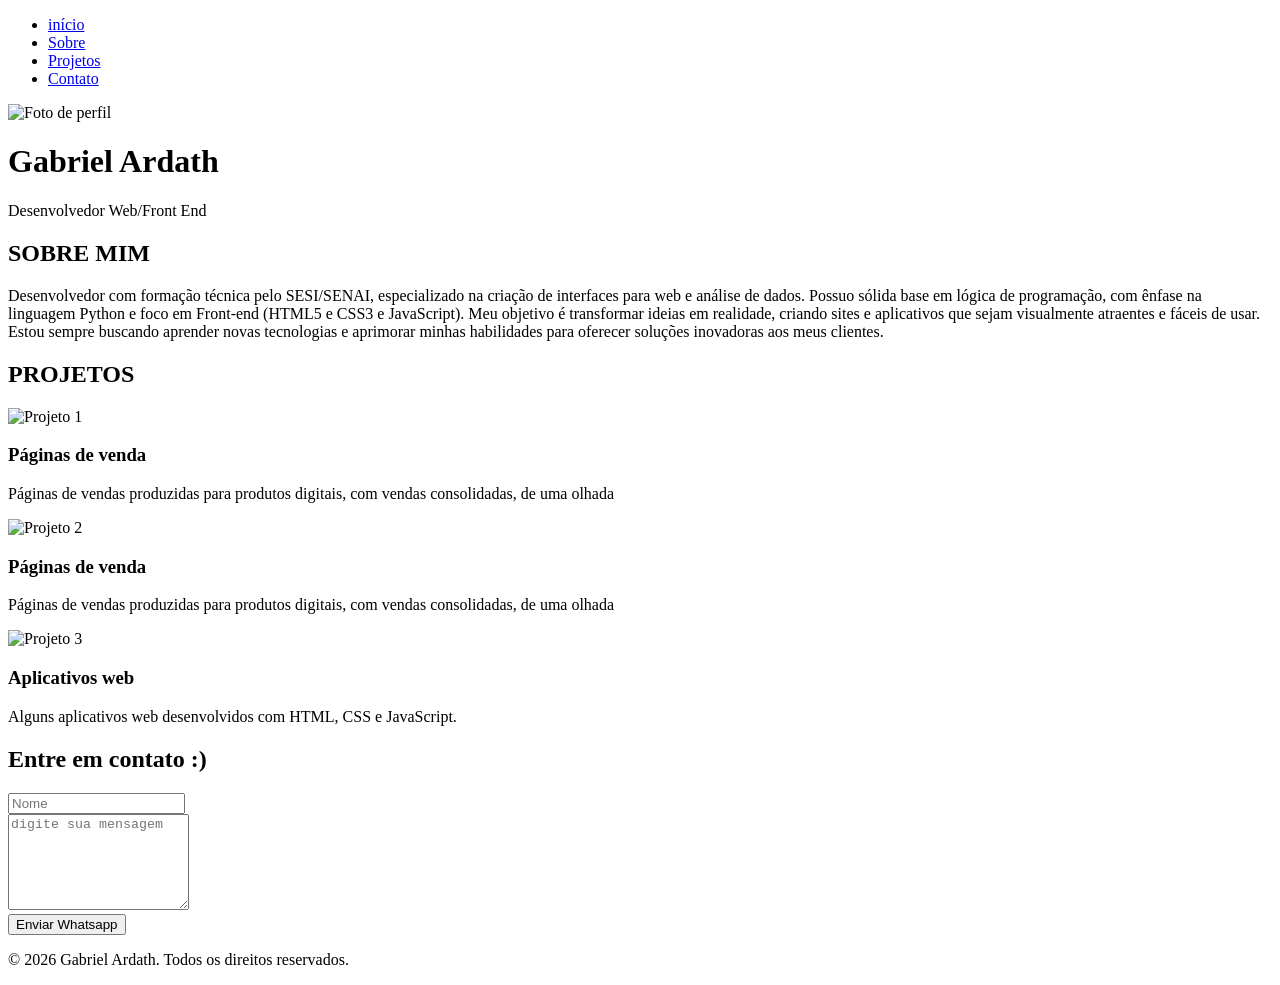
==== index.html @ 0c054f31 "portifólio oficial v1" ====
<!DOCTYPE html>
<html lang="en">
<head>
    <link rel="preconnect" href="https://fonts.googleapis.com">
    <link rel="preconnect" href="https://fonts.gstatic.com" crossorigin>
    <link href="https://fonts.googleapis.com/css2?family=Play:wght@400;700&display=swap" rel="stylesheet">
    <meta charset="UTF-8">
    <meta name="viewport" content="width=device-width, initial-scale=1.0">
    <link rel="stylesheet" href="styles_original.css">
    <title>Document</title>
</head>
<body>
    <div class="particulas"></div>
    <nav class="navegacao">
        <ul class="menu">
            <li>
                <a href="#início" class="menu-link">início</a>
            </li>
            <li>
                <a href="#sobre" class="menu-link">Sobre</a>
            </li>
            <li>
                <a href="#projetos" class="menu-link">Projetos</a>
            </li>
            <li>
                <a href="#contatos" class="menu-link">Contato</a>
            </li>
        </ul>
    </nav>

    <main id="início" class="cabecalho">
        <div>
            <div class="foto-container">
                <img src="https://i.postimg.cc/HkYJDtrp/Whats-App-Image-2026-02-27-at-16-15-09.jpg" alt="Foto de perfil" class="foto-perfil">
            </div>
            <div class="menu-nome">
                <h1>Gabriel Ardath</h1>
            <p class="cargo">Desenvolvedor Web/Front End</p>
            </div>
        </div>
    </main>

    <section id="sobre" class="secao-sobre">
        <h2 class="sobre-titulo">SOBRE MIM</h2>
        <div class="sobre-caixa">
            <p class="sobre-descricao">Desenvolvedor com formação técnica pelo SESI/SENAI,
             especializado na criação de interfaces para web
              e análise de dados. Possuo sólida base em lógica
               de programação, com ênfase na linguagem Python 
               e foco em Front-end (HTML5 e CSS3 e JavaScript). Meu objetivo é transformar ideias em realidade,
                criando sites e aplicativos que sejam visualmente atraentes e fáceis
                 de usar. Estou sempre buscando aprender novas tecnologias e 
                 aprimorar minhas habilidades para oferecer soluções inovadoras 
                 aos meus clientes.</p>
        </div>
        
    </section>
    <section id="projetos" class="secao-projetos">
        <h2 class="projetos-titulo">PROJETOS</h2>
        <div class="projetos-caixa">
            <a href="https://gabrielardath.github.io/projetos/paginadevenda.html" style="text-decoration: none; color: black;" class="projetos-card">
                <img src="https://i.postimg.cc/ZR8Z51QD/image.png" alt="Projeto 1" class="projetos-imagem">
                <div class="bloco-info">
                    <h3 class="projetos-nome">Páginas de venda</h3>
                    <p class="projetos-descricao">Páginas de vendas produzidas para produtos digitais, com vendas consolidadas, de uma olhada</p>
                </div>
            </a>

            <div class="projetos-card">
                <img src="https://i.postimg.cc/cHy0ZsFT/image-(10).jpg" alt="Projeto 2" class="projetos-imagem">
                <div class="bloco-info">
                    <h3 class="projetos-nome">Páginas de venda</h3>
                    <p class="projetos-descricao">Páginas de vendas produzidas para produtos digitais, com vendas consolidadas, de uma olhada</p>
                </div>
            </div>

            <div class="projetos-card">
                <img src="https://i.postimg.cc/C1TSYFc7/image-(11).jpg" alt="Projeto 3" class="projetos-imagem">
                <div class="bloco-info">
                    <h3 class="projetos-nome">Aplicativos web</h3>
                    <p class="projetos-descricao">Alguns aplicativos web desenvolvidos com HTML, CSS e JavaScript.</p>
                </div>
            </div>
        </div>
    </section>

    <section id="contatos" class="secao-contatos">
        <h2 class="contato-titulo">Entre em contato :)</h2>
        <form class="formulario-contato" id="formulario" onsubmit="enviarWhats(event)">
            <div class="grupo-form">
                <input placeholder="Nome" class="campo-form" id="nome">
            </div>
            <div class="grupo-form">
                <textarea class="campo-form" placeholder="digite sua mensagem" id="mensagem" rows="6"></textarea>
            </div>
            <button type="submit" class="botao-enviar">Enviar Whatsapp</button>
        </form>
    </section>

    <footer class="rodape">
        <p>&copy; 2026 Gabriel Ardath. Todos os direitos reservados.</p>
    </footer>

    <script>
        function enviarWhats(event) {
            event.preventDefault();
        


        const nome = document.getElementById('nome').value;
        const mensagem = document.getElementById('mensagem').value;
        const telefone = '5565992274818'
        const texto = `Olá Me chamo ${nome}, ${mensagem}`
        const msgFormatada = encodeURIComponent(texto);
        const url = `https://wa.me/${telefone}?text=${msgFormatada}`;

        window.open(url, '_blank');
        }
    </script>
</body>

</html>
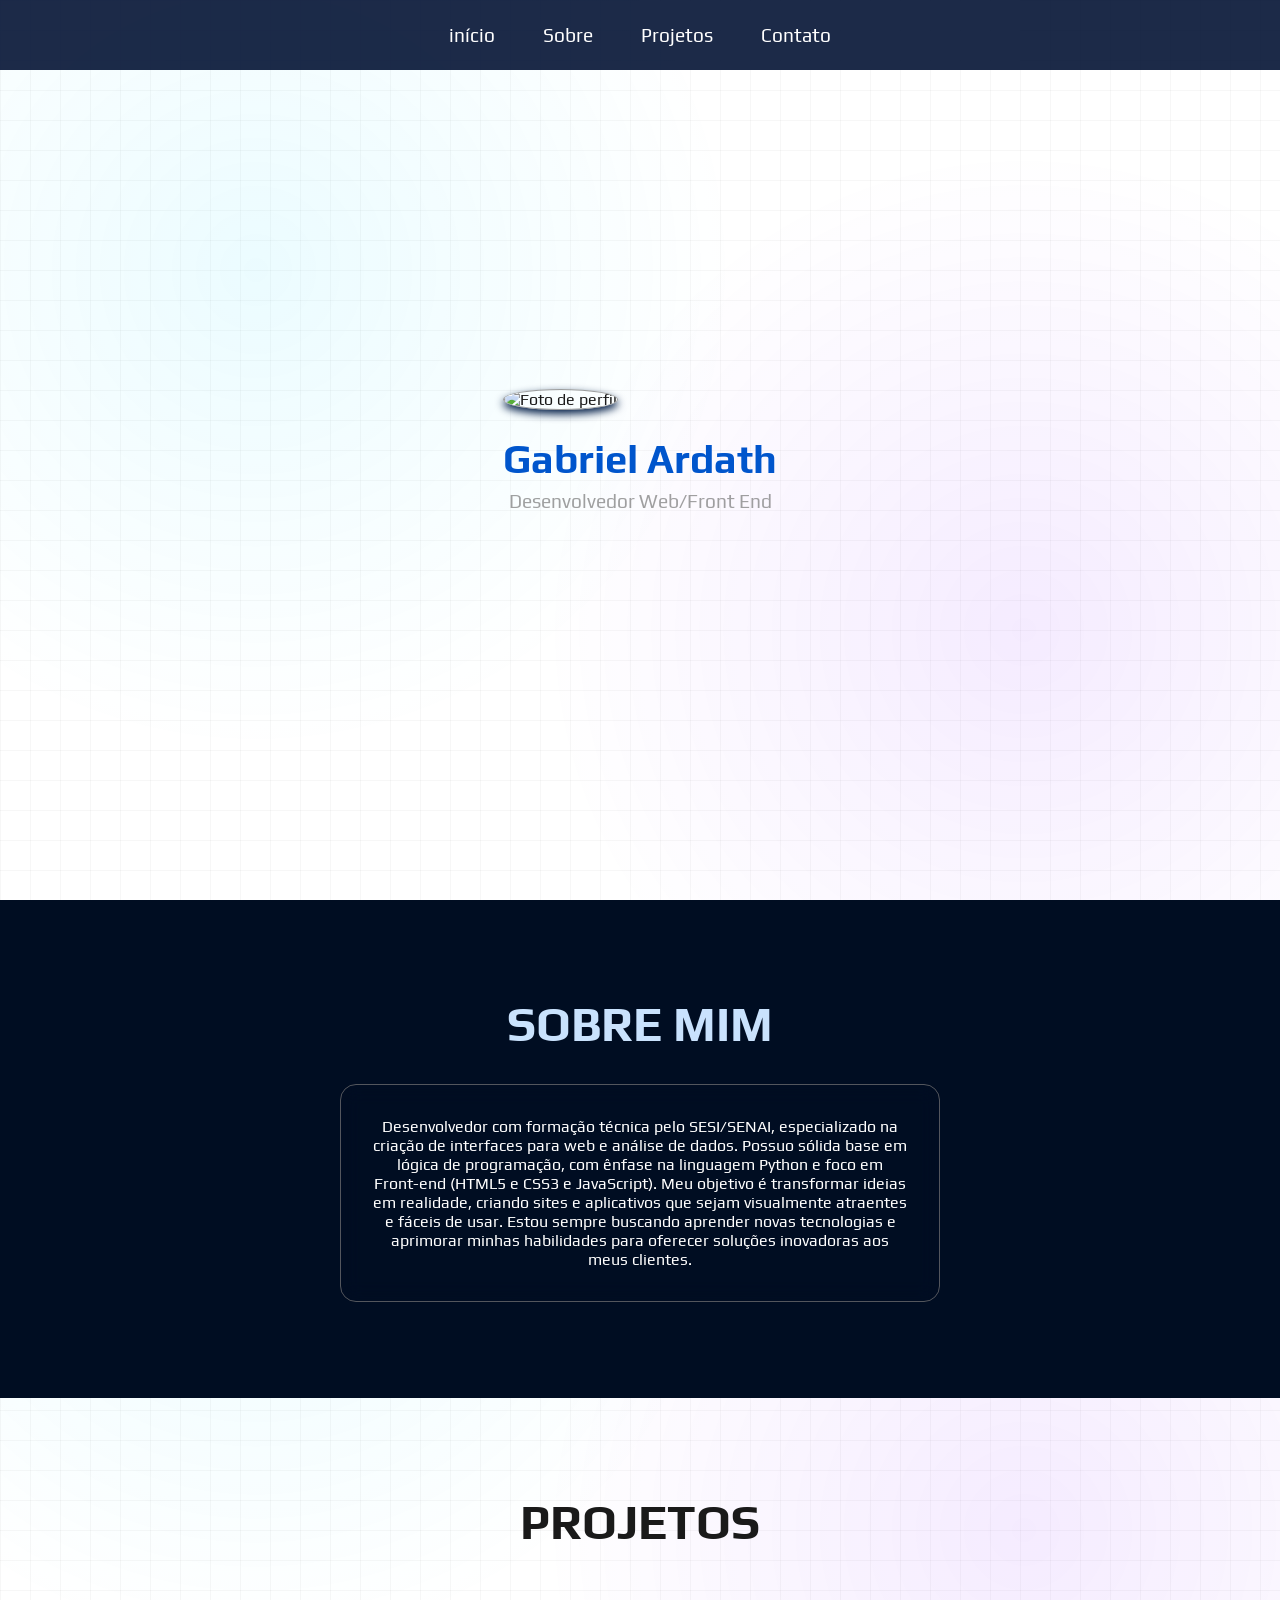
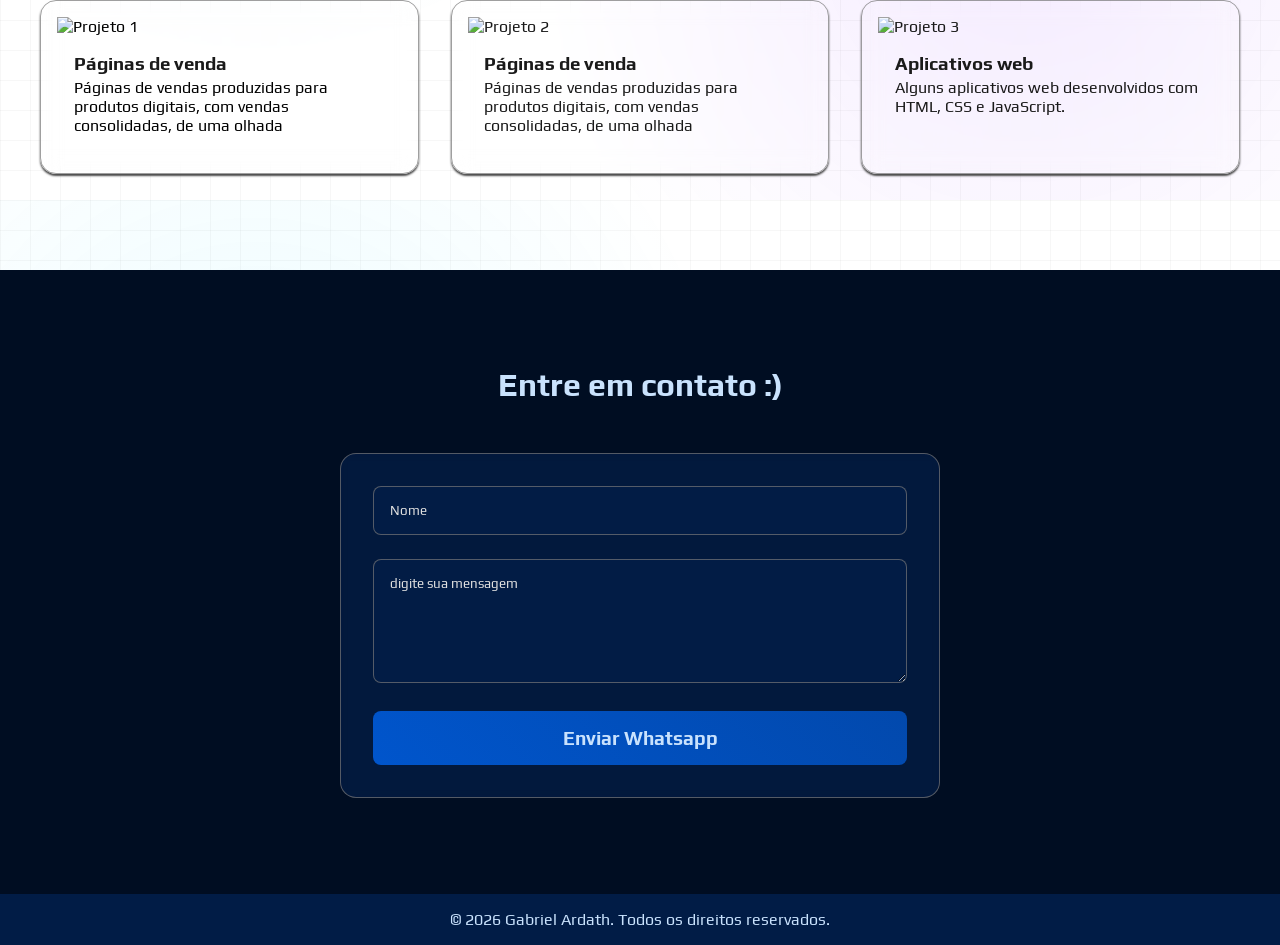
==== commit 1f67be11: "Fix HTML encoding and update stylesheet link" ====
--- a/index.html
+++ b/index.html
@@ -6,7 +6,7 @@
     <link href="https://fonts.googleapis.com/css2?family=Play:wght@400;700&display=swap" rel="stylesheet">
     <meta charset="UTF-8">
     <meta name="viewport" content="width=device-width, initial-scale=1.0">
-    <link rel="stylesheet" href="styles_original.css">
+    <link rel="stylesheet" href="styles.css">
     <title>Document</title>
 </head>
 <body>
@@ -120,3 +120,4 @@
 </body>
 
 </html>
+
--- a/styles.css
+++ b/styles.css
@@ -0,0 +1,316 @@
+* {
+    margin:0;
+    padding:0;  
+    box-sizing: border-box ;
+    font-family: play;
+}
+
+html {
+    scroll-behavior: smooth;
+}
+
+:root {
+    --primaria: #0055cc;
+    --light-blue: #c9e2fd;
+    --dark-blue: #011c46;
+    --text-dark: #1a1a1a;
+    --text-light: #666666;
+    --bg-white: #ffffff;
+    --border-light: #e0e0e0;
+    --vidro: rgba(119, 119, 119, 0.7);
+    --rgb: rgba(4, 19, 53, 0.9);
+}
+
+body {
+    background-color: var(--bg-white);
+    color: var(--text-dark)
+
+}
+
+.navegacao {
+    position: fixed;
+    background: var(--rgb);
+    width: 100%;
+    z-index: 100;
+    padding: 1.5rem;
+    
+}
+
+.menu {
+    display: flex;
+    list-style: none;
+    gap: 3rem;
+    justify-content: center;
+
+}
+
+
+.menu-link {
+    color: var(--bg-white);
+    text-decoration: none;
+    font-size: 1.2rem;
+    /* margin-left: 2rem;  <- Dica: use o gap do pai em vez de margin aqui */
+    transition: color 0.3s ease;
+    padding: 0.5rem 0;
+    position: relative; /* ADICIONE ISSO: A linha azul vai "grudar" aqui */
+}
+
+.menu-link:hover {
+    color: var(--light-blue);
+}
+
+.menu-link::after {
+    content: '';
+    height: 2px;
+    width: 0;
+    position: absolute;
+    bottom: 0;
+    left: 0;
+    background: linear-gradient(90deg, var(--primaria), var(--primaria));
+    transition: width 0.3s ease;
+}
+
+.menu-link:hover::after {
+    width: 100%;
+}
+
+.cabecalho {
+    min-height: 100vh;
+    display: flex;
+    justify-content: center;
+    align-items: center;
+    flex-direction: row;
+}
+
+
+.foto-perfil {
+    width: 350px;
+    height: 350px;
+    box-shadow: #011c46 0px 4px 8px;
+    border-radius: 50%;
+    border: 1px solid var(--vidro);
+    object-fit: cover;
+    margin-bottom: 1rem;
+    animation: flutuar 3s ease-in-out infinite;
+}
+
+.menu-nome {
+    display: flex;
+    flex-direction: column;
+    align-items: center;
+    gap: 0.5rem;
+    margin-top: 10px;
+    font-size:20px;
+}
+
+.menu-nome h1 {
+    font-size: 2.5rem;
+    color: var(--primaria);
+}
+
+.menu-nome p {
+    font-size: 1.2rem;
+    color: var(--vidro);
+}
+
+#sobre {
+    padding: 6rem 2rem;
+    background-color: #000d22;
+
+}
+
+.sobre-titulo {
+    font-size: 3rem;
+    text-align: center;
+    margin-bottom: 2rem;
+    color: var(--light-blue)
+}
+
+.sobre-caixa {
+    padding: 2rem;
+    max-width: 600px;
+    margin: 0 auto;
+    border-radius: 16px;
+    border: 1px solid var(--vidro);
+    backdrop-filter: blur(10px);
+}
+
+.sobre-descricao {
+    color: var(--bg-white);
+    text-align: center;
+
+}
+
+#projetos {
+    padding: 6rem 2rem;
+
+}
+
+.projetos-titulo {
+    text-align: center;
+    font-size: 3rem;
+    margin-bottom: 50px;
+
+}
+
+.projetos-imagem{
+    width: 100%;
+    height: 200px;
+    object-fit: cover;
+
+}
+
+.projetos-caixa {
+    display: grid;
+    grid-template-columns: repeat(auto-fit, minmax(300px, 1fr));
+    gap: 2rem;
+    max-width: 1200px;
+    margin: 0 auto;
+}
+
+.projetos-card {
+    border-radius: 16px;
+    border: 1px solid var(--vidro);
+    backdrop-filter: blur(10px);
+    padding: 1rem;
+    box-shadow: #494949 0px 2px 2px;
+    overflow: hidden;
+}
+
+.projetos-card:hover {
+    box-shadow: 0 10px 20px var(--dark-blue);
+    transform: translateY(-10px) scale(1.03);
+    transition: all 0.3s ease;
+    cursor: grab;
+
+}
+
+.bloco-info {
+    padding: 1.05rem;
+}
+
+.projetos-nome {
+    line-height: 1.25rem;
+    color: var(--text-dark)
+
+
+}
+.projetos-descricao {
+    margin: 5px 0;
+}
+
+#contatos {
+    padding: 6rem 2rem;
+    background-color: #000d22;
+}
+
+.contato-titulo {
+    text-align: center;
+    font-size: 2rem;
+    margin-bottom: 50px;
+    color: var(--light-blue);
+}
+
+.formulario-contato {   
+    max-width: 600px;
+    margin: 0 auto;
+    background: #031f4bad;
+    backdrop-filter: blur(5px);
+    padding: 2rem;
+    border: 1px solid var(--vidro);
+    border-radius: 16px;
+
+}
+
+
+.grupo-form {
+    margin-bottom: 1.5rem;
+
+
+}
+
+.campo-form {
+    width: 100%;
+    padding: 1rem;
+    background: #031f4bad;
+    border-radius: 8px;
+    color: var(--border-light);
+    border: 1px solid var(--vidro);
+}
+
+.campo-form::placeholder {
+    color: var(--border-light);
+}
+
+.campo-form:focus {
+    outline: none;
+    border-color: var(--primaria);
+    box-shadow: 0 0 5px var(--primaria);
+    transition: all 0.3s ease;
+}
+
+.rodape {
+    text-align: center;
+    padding: 1rem;
+    background-color: var(--dark-blue);
+    color: var(--light-blue);
+}
+
+.botao-enviar {
+    display: block;
+    width: 100%;
+    padding: 1rem 2rem;
+    background: linear-gradient(45deg, var(--primaria), #0249ad);
+    color: var(--light-blue);
+    border: none;
+    border-radius: 8px;
+    font-size: 1.2rem;
+    font-weight: bold;
+    cursor: pointer;
+    transition: all 0.5s ease;
+}
+
+.botao-enviar:hover {
+    background: linear-gradient(45deg, #0249ad, var(--primaria));
+    box-shadow: 0 0 10px var(--primaria);
+    transform: translateY(-3px);
+}
+
+.particulas {
+    position: fixed;
+    top: 0;
+    left: 0;
+    width: 100%;
+    height: 100%;
+    z-index: 9999;
+    opacity: 0.5;
+    pointer-events: none;
+    
+}
+
+body {
+    margin: 0;
+    padding: 0;
+    background-color: #ffffff; /* Fundo principal branco */
+    /* Gradientes sutis para dar o ar tecnológico */
+    background-image: 
+        radial-gradient(circle at 20% 30%, rgba(0, 212, 255, 0.08) 0%, transparent 40%),
+        radial-gradient(circle at 80% 70%, rgba(122, 0, 255, 0.08) 0%, transparent 40%),
+        /* Uma grade bem clarinha para o estilo tech */
+        linear-gradient(rgba(0, 0, 0, 0.03) 1px, transparent 1px),
+        linear-gradient(90deg, rgba(0, 0, 0, 0.03) 1px, transparent 1px);
+    background-size: 100% 100%, 100% 100%, 30px 30px, 30px 30px;
+    height: 100vh;
+}
+
+
+@keyframes flutuar {
+    0%, 100% { 
+        transform: translateY(0);
+
+    }
+
+    50% { 
+        transform: translateY(-20px);
+    }
+}
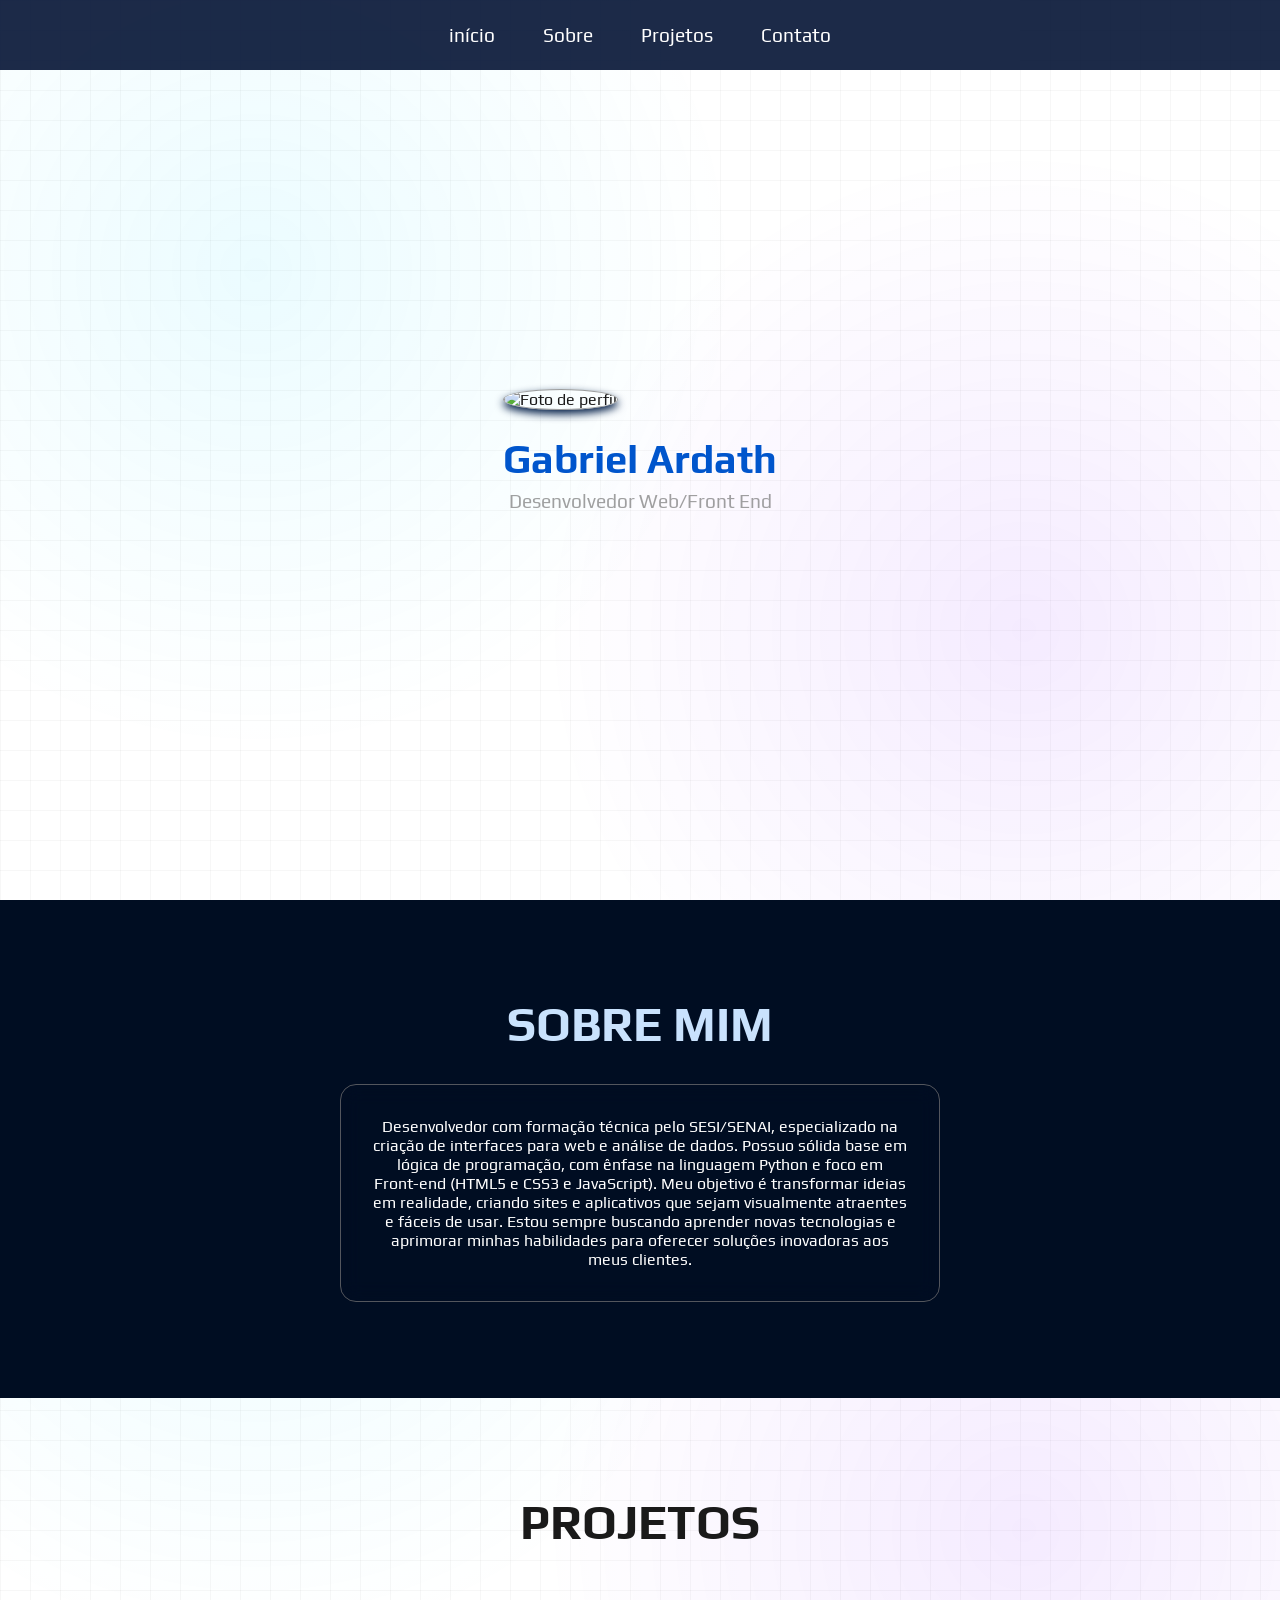
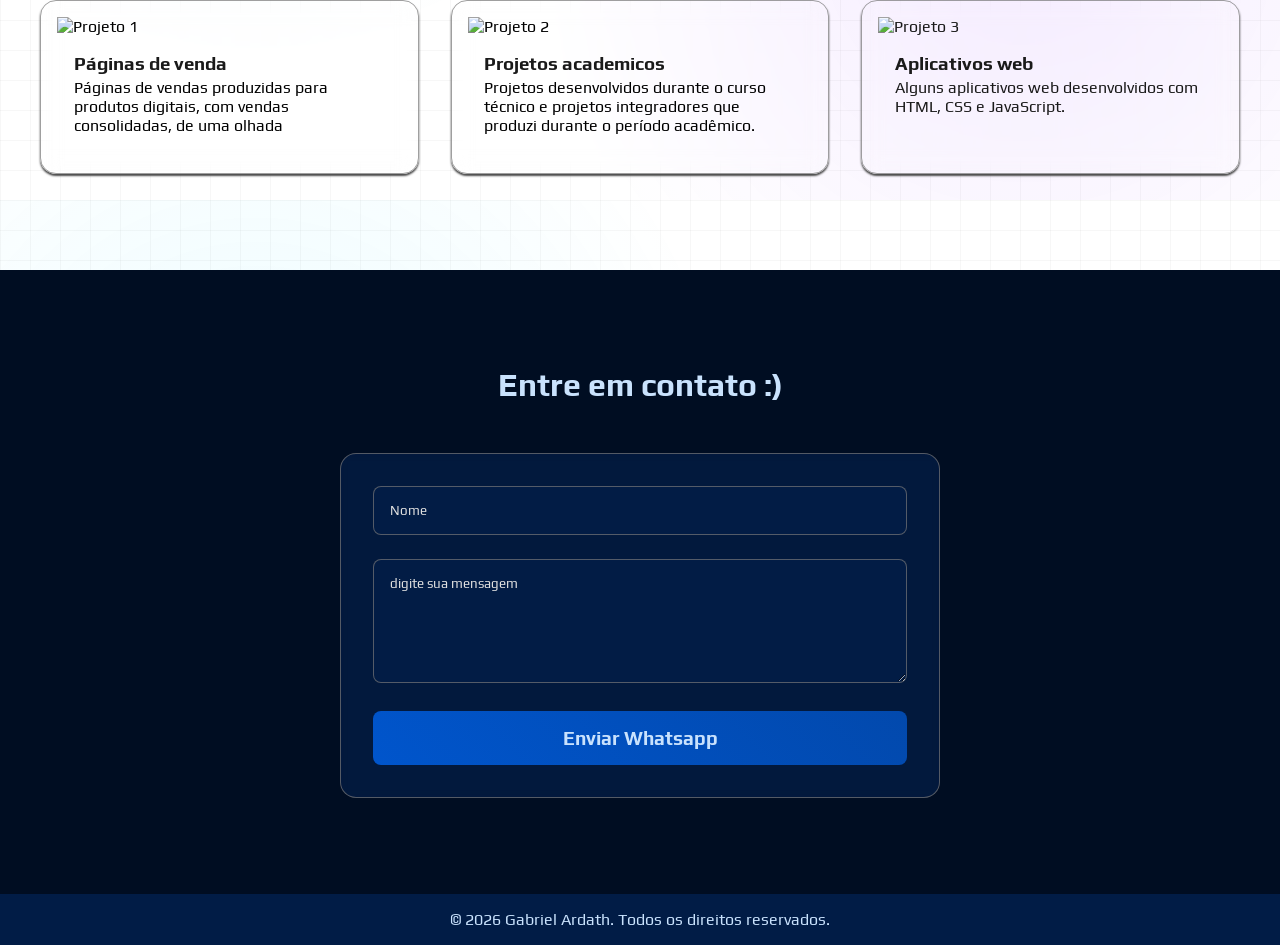
==== commit 848abb9a: "Modify index.html with new profile and projects v3 Updated profile image and project descriptions." ====
--- a/index.html
+++ b/index.html
@@ -31,7 +31,7 @@
     <main id="início" class="cabecalho">
         <div>
             <div class="foto-container">
-                <img src="https://i.postimg.cc/HkYJDtrp/Whats-App-Image-2026-02-27-at-16-15-09.jpg" alt="Foto de perfil" class="foto-perfil">
+                <img src="https://i.postimg.cc/T1chBjf1/20251202-151429.jpg" alt="Foto de perfil" class="foto-perfil">
             </div>
             <div class="menu-nome">
                 <h1>Gabriel Ardath</h1>
@@ -66,13 +66,13 @@
                 </div>
             </a>
 
-            <div class="projetos-card">
+            <a href="https://gabrielardath.github.io/projetos/escolar.html" style="text-decoration: none; color: black;" class="projetos-card">
                 <img src="https://i.postimg.cc/cHy0ZsFT/image-(10).jpg" alt="Projeto 2" class="projetos-imagem">
                 <div class="bloco-info">
-                    <h3 class="projetos-nome">Páginas de venda</h3>
-                    <p class="projetos-descricao">Páginas de vendas produzidas para produtos digitais, com vendas consolidadas, de uma olhada</p>
+                    <h3 class="projetos-nome">Projetos academicos</h3>
+                    <p class="projetos-descricao">Projetos desenvolvidos durante o curso técnico e projetos integradores que produzi durante o período acadêmico.</p>
                 </div>
-            </div>
+            </a>
 
             <div class="projetos-card">
                 <img src="https://i.postimg.cc/C1TSYFc7/image-(11).jpg" alt="Projeto 3" class="projetos-imagem">
@@ -121,3 +121,4 @@
 
 </html>
 
+
